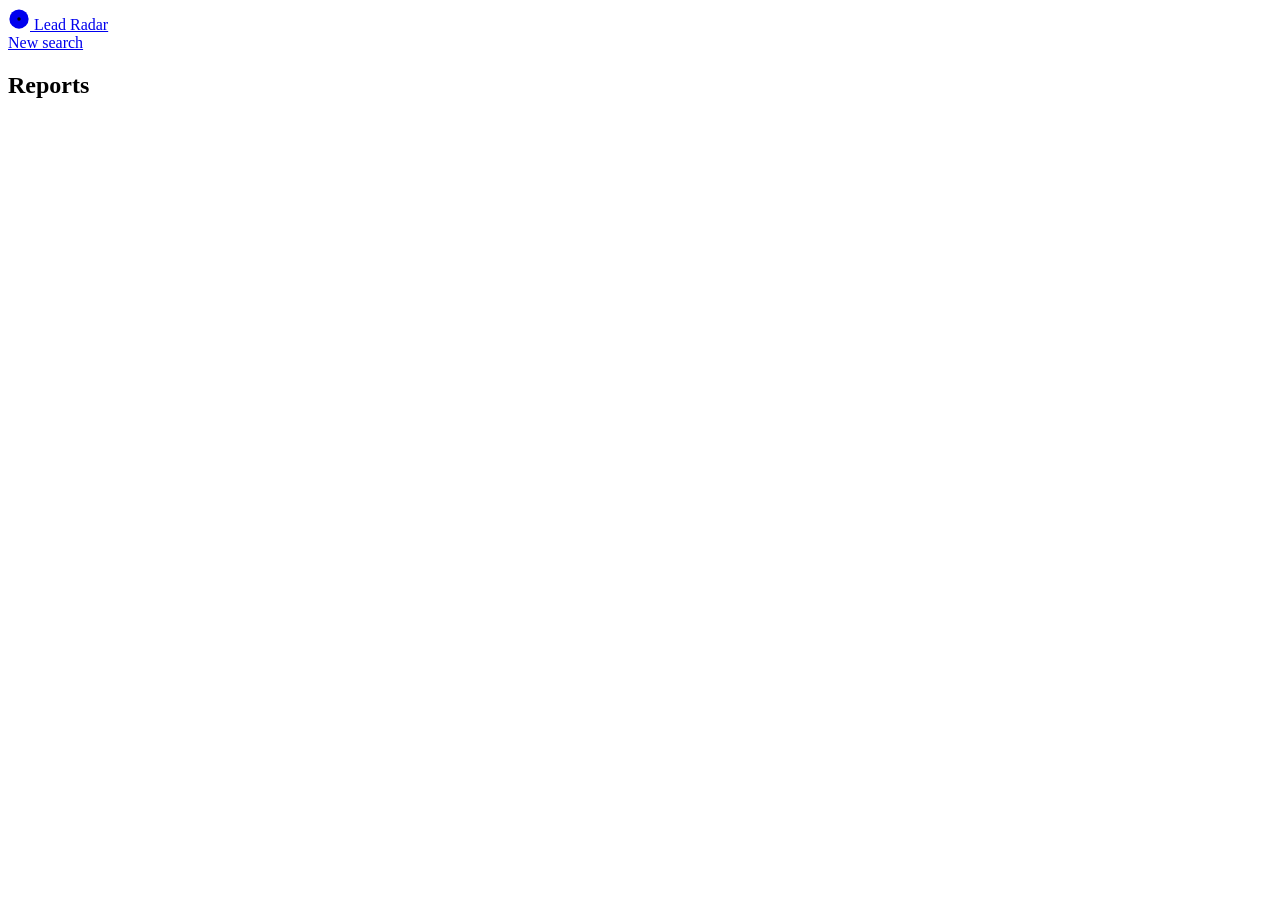
==== src/lead_radar/web/static/index.html @ a2078b6a "feat(web): local web app replacing the Streamlit UI FastAPI JSON API over pipeline and store plus a " ====
<!doctype html>
<html lang="en">
<head>
<meta charset="utf-8">
<meta name="viewport" content="width=device-width, initial-scale=1">
<title>Lead Radar</title>
<link rel="icon" href="data:image/svg+xml,%3Csvg xmlns='http://www.w3.org/2000/svg' viewBox='0 0 32 32'%3E%3Ccircle cx='16' cy='16' r='14' fill='%230f5c4d'/%3E%3Ccircle cx='16' cy='16' r='8' fill='none' stroke='white' stroke-width='2'/%3E%3Ccircle cx='16' cy='16' r='2.5' fill='white'/%3E%3C/svg%3E">
<link rel="stylesheet" href="/static/styles.css">
</head>
<body>
<header class="topbar">
  <a class="brand" href="#/new" aria-label="Lead Radar home">
    <svg width="22" height="22" viewBox="0 0 32 32" aria-hidden="true">
      <circle cx="16" cy="16" r="14" fill="currentColor"/>
      <circle cx="16" cy="16" r="8" fill="none" stroke="var(--surface)" stroke-width="2"/>
      <circle cx="16" cy="16" r="2.5" fill="var(--surface)"/>
    </svg>
    Lead Radar
  </a>
  <div id="account" class="account" aria-live="polite"></div>
</header>

<div class="layout">
  <aside class="sidebar" aria-label="Reports">
    <a class="btn primary block" href="#/new">New search</a>
    <h2 class="sidebar-title">Reports</h2>
    <ul id="history" class="history"></ul>
  </aside>

  <main class="main">
    <div id="toast" class="toast" role="alert" hidden></div>

    <!-- New search -->
    <section id="view-new" class="view" hidden>
      <div class="page-head">
        <h1>New search</h1>
        <p class="muted">Find local businesses on Google Maps and rank who most needs help with missed calls, online booking and review follow-up.</p>
      </div>

      <div id="no-key" class="notice" hidden>
        <strong>No SerpApi key found.</strong>
        Add <code>SERPAPI_API_KEY</code> to the <code>.env</code> file and restart <code>lead-radar web</code> to run live searches.
        Meanwhile you can try the full app on sample data.
        <div class="notice-actions"><button class="btn" id="demo-btn" type="button">Try the demo</button></div>
      </div>

      <form id="search-form" class="card form" novalidate>
        <div class="field">
          <label for="query">Niche</label>
          <input id="query" name="query" list="niches" placeholder="roofing contractor" autocomplete="off" required>
          <datalist id="niches">
            <option value="roofing contractor"><option value="hvac contractor"><option value="plumber">
            <option value="electrician"><option value="garage door repair"><option value="pest control service">
            <option value="landscaper"><option value="water damage restoration service"><option value="locksmith">
          </datalist>
        </div>

        <div class="field">
          <label for="location-input">Locations</label>
          <div class="tags" id="tags">
            <input id="location-input" placeholder="Tampa, FL" autocomplete="off">
          </div>
          <p class="hint">Press Enter after each one. A city with its state, or coordinates such as <code>@27.95,-82.45,12z</code>.</p>
        </div>

        <fieldset class="field">
          <legend>Businesses per location</legend>
          <div class="segmented" id="max-results">
            <label><input type="radio" name="max_results" value="20"><span>20</span></label>
            <label><input type="radio" name="max_results" value="40" checked><span>40</span></label>
            <label><input type="radio" name="max_results" value="60"><span>60</span></label>
            <label><input type="radio" name="max_results" value="100"><span>100</span></label>
          </div>
          <p class="hint">Google Maps returns 20 per page, and each page is one search.</p>
        </fieldset>

        <div class="field">
          <label class="switch">
            <input type="checkbox" id="with-reviews" name="with_reviews">
            <span class="switch-ui" aria-hidden="true"></span>
            <span>
              <span class="switch-label">Analyse latest reviews</span>
              <span class="hint">Finds missed-call complaints, unanswered reviews and falling ratings. One extra search per business.</span>
            </span>
          </label>
          <div class="indent" id="review-limit-row" hidden>
            <label for="review-limit">Only for the top</label>
            <input id="review-limit" name="review_limit" type="number" min="1" max="500" value="20" class="narrow">
            <span class="muted">businesses</span>
          </div>
        </div>

        <details class="advanced">
          <summary>Advanced</summary>
          <label class="check">
            <input type="checkbox" id="use-cache" name="use_cache" checked>
            Reuse saved responses <span class="muted">(free; untick to fetch everything again)</span>
          </label>
        </details>

        <div class="form-actions">
          <button class="btn primary" type="submit" id="estimate-btn">Estimate cost</button>
        </div>
      </form>

      <div id="estimate" class="card estimate" hidden></div>
    </section>

    <!-- Running -->
    <section id="view-job" class="view" hidden>
      <div class="card job">
        <div class="job-head">
          <span class="spinner" aria-hidden="true"></span>
          <div>
            <h1 id="job-title">Searching…</h1>
            <p id="job-message" class="muted">Starting…</p>
          </div>
        </div>
        <div class="progress" role="progressbar" aria-labelledby="job-title" id="job-progress"><div class="bar"></div></div>
        <p class="hint">Results are kept even if you cancel or SerpApi runs out of searches.</p>
        <div class="form-actions"><button class="btn" id="cancel-btn" type="button">Cancel</button></div>
      </div>
    </section>

    <!-- Report -->
    <section id="view-report" class="view report-view" hidden>
      <div class="report-head">
        <div>
          <h1 id="report-title"></h1>
          <p id="report-meta" class="muted"></p>
        </div>
        <div class="report-actions">
          <a class="btn" id="dl-csv" download>Download CSV</a>
          <a class="btn" id="dl-html" download>Download HTML</a>
          <a class="btn ghost" id="open-tab" target="_blank" rel="noopener">Open in new tab</a>
          <button class="btn ghost danger" id="delete-btn" type="button">Delete</button>
        </div>
      </div>
      <div id="report-notice" class="notice" hidden></div>
      <iframe id="report-frame" class="report-frame" title="Report"></iframe>
    </section>

    <section id="view-empty" class="view empty-state" hidden>
      <h1>Report not found</h1>
      <p class="muted">It may have been deleted.</p>
      <a class="btn primary" href="#/new">New search</a>
    </section>
  </main>
</div>

<script src="/static/app.js"></script>
</body>
</html>
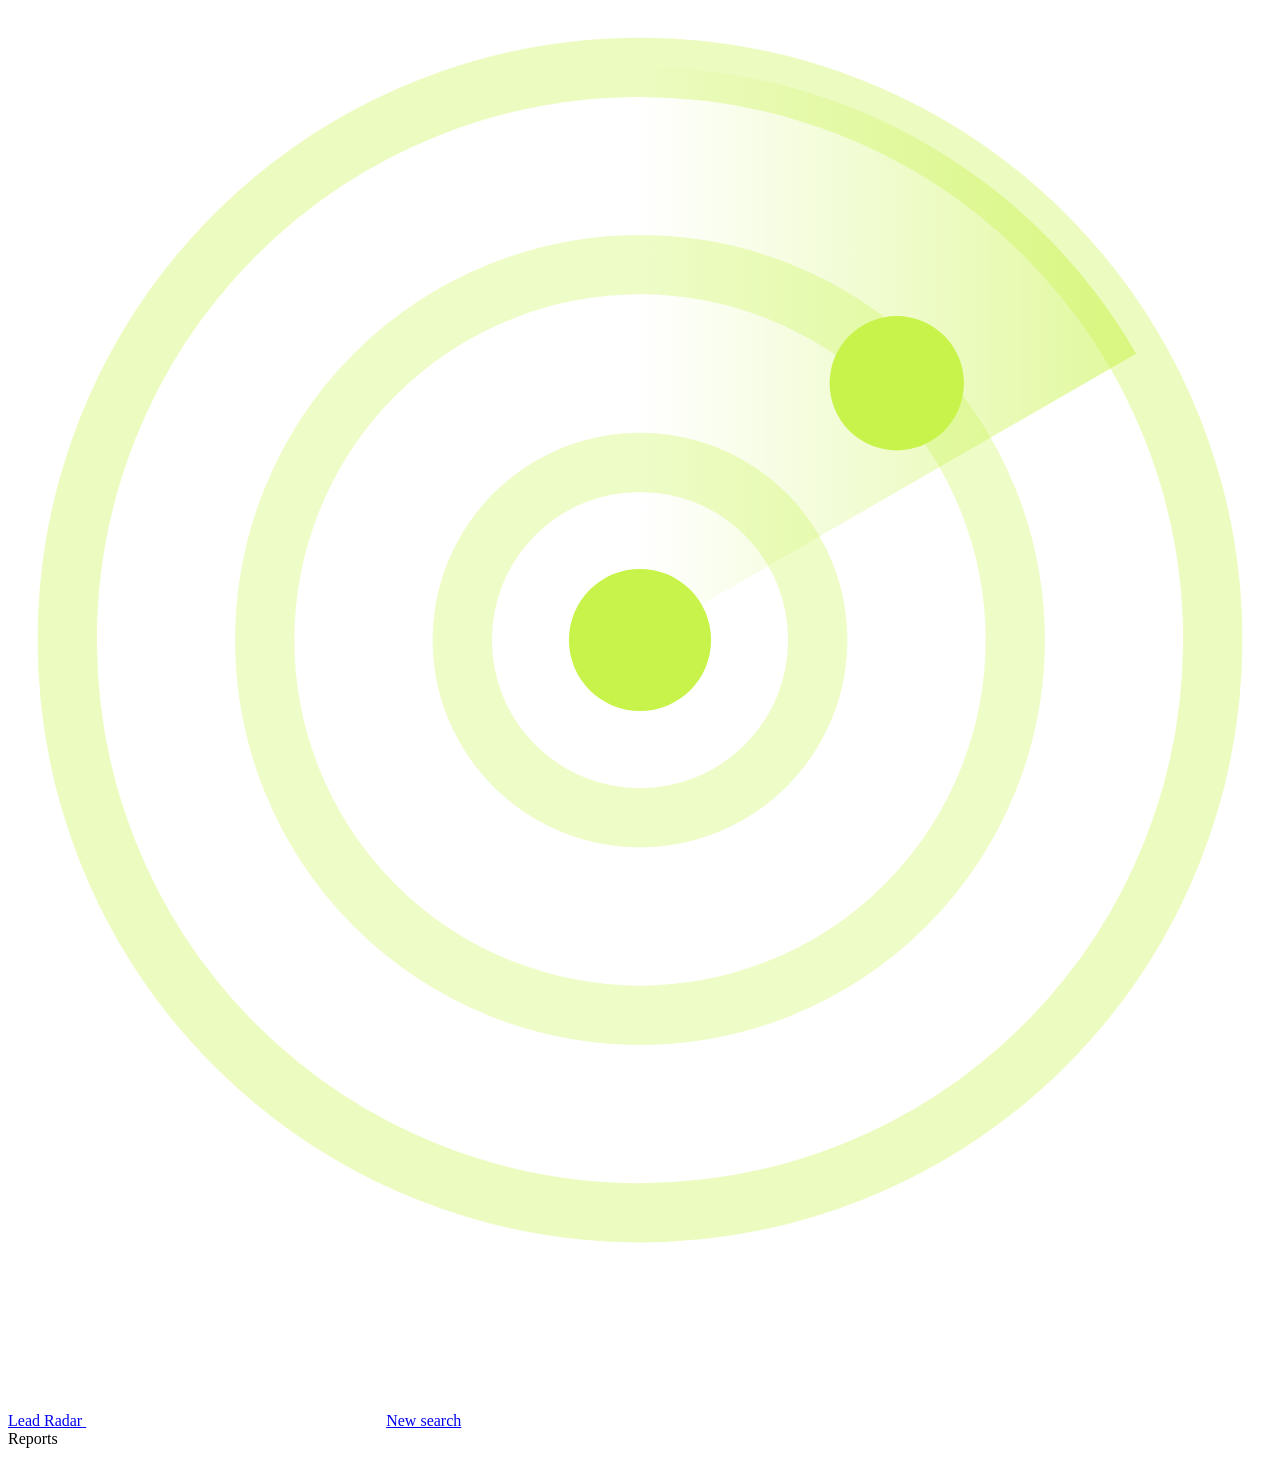
==== commit c99d1b40: "style(web): redesign the web app Dark sidebar with report history and a search balance meter, quick-" ====
--- a/src/lead_radar/web/static/index.html
+++ b/src/lead_radar/web/static/index.html
@@ -4,150 +4,181 @@
 <meta charset="utf-8">
 <meta name="viewport" content="width=device-width, initial-scale=1">
 <title>Lead Radar</title>
-<link rel="icon" href="data:image/svg+xml,%3Csvg xmlns='http://www.w3.org/2000/svg' viewBox='0 0 32 32'%3E%3Ccircle cx='16' cy='16' r='14' fill='%230f5c4d'/%3E%3Ccircle cx='16' cy='16' r='8' fill='none' stroke='white' stroke-width='2'/%3E%3Ccircle cx='16' cy='16' r='2.5' fill='white'/%3E%3C/svg%3E">
+<link rel="icon" href="data:image/svg+xml,%3Csvg xmlns='http://www.w3.org/2000/svg' viewBox='0 0 32 32'%3E%3Crect width='32' height='32' rx='8' fill='%230d1117'/%3E%3Ccircle cx='16' cy='16' r='10' fill='none' stroke='%23c8f34a' stroke-width='2.4'/%3E%3Ccircle cx='16' cy='16' r='5' fill='none' stroke='%23c8f34a' stroke-opacity='.5' stroke-width='2'/%3E%3Ccircle cx='16' cy='16' r='2.2' fill='%23c8f34a'/%3E%3C/svg%3E">
+<link rel="preconnect" href="https://fonts.googleapis.com">
+<link rel="preconnect" href="https://fonts.gstatic.com" crossorigin>
+<link rel="stylesheet" href="https://fonts.googleapis.com/css2?family=Inter:wght@400;500;600;700&family=Space+Grotesk:wght@500;600;700&display=swap">
 <link rel="stylesheet" href="/static/styles.css">
 </head>
 <body>
-<header class="topbar">
-  <a class="brand" href="#/new" aria-label="Lead Radar home">
-    <svg width="22" height="22" viewBox="0 0 32 32" aria-hidden="true">
-      <circle cx="16" cy="16" r="14" fill="currentColor"/>
-      <circle cx="16" cy="16" r="8" fill="none" stroke="var(--surface)" stroke-width="2"/>
-      <circle cx="16" cy="16" r="2.5" fill="var(--surface)"/>
-    </svg>
-    Lead Radar
-  </a>
-  <div id="account" class="account" aria-live="polite"></div>
-</header>
+<svg width="0" height="0" style="position:absolute" aria-hidden="true">
+  <defs>
+    <linearGradient id="sweep-fade" x1="0" y1="0" x2="1" y2="0">
+      <stop offset="0" stop-color="#c8f34a" stop-opacity="0"/>
+      <stop offset="1" stop-color="#c8f34a" stop-opacity=".55"/>
+    </linearGradient>
+  </defs>
+  <symbol id="i-plus" viewBox="0 0 24 24"><path d="M5 12h14M12 5v14"/></symbol>
+  <symbol id="i-pin" viewBox="0 0 24 24"><path d="M20 10c0 6-8 12-8 12s-8-6-8-12a8 8 0 0 1 16 0Z"/><circle cx="12" cy="10" r="3"/></symbol>
+  <symbol id="i-x" viewBox="0 0 24 24"><path d="M18 6 6 18M6 6l12 12"/></symbol>
+  <symbol id="i-message" viewBox="0 0 24 24"><path d="M21 15a2 2 0 0 1-2 2H7l-4 4V5a2 2 0 0 1 2-2h14a2 2 0 0 1 2 2z"/><path d="M8 9h8M8 13h5"/></symbol>
+  <symbol id="i-layers" viewBox="0 0 24 24"><path d="m12 2 10 5-10 5L2 7l10-5z"/><path d="m2 17 10 5 10-5M2 12l10 5 10-5"/></symbol>
+  <symbol id="i-download" viewBox="0 0 24 24"><path d="M21 15v4a2 2 0 0 1-2 2H5a2 2 0 0 1-2-2v-4"/><path d="m7 10 5 5 5-5M12 15V3"/></symbol>
+  <symbol id="i-trash" viewBox="0 0 24 24"><path d="M3 6h18M19 6v14a2 2 0 0 1-2 2H7a2 2 0 0 1-2-2V6M8 6V4a2 2 0 0 1 2-2h4a2 2 0 0 1 2 2v2"/></symbol>
+  <symbol id="i-external" viewBox="0 0 24 24"><path d="M15 3h6v6M10 14 21 3"/><path d="M18 13v6a2 2 0 0 1-2 2H5a2 2 0 0 1-2-2V8a2 2 0 0 1 2-2h6"/></symbol>
+  <symbol id="i-arrow" viewBox="0 0 24 24"><path d="M5 12h14M12 5l7 7-7 7"/></symbol>
+  <symbol id="i-check" viewBox="0 0 24 24"><path d="M20 6 9 17l-5-5"/></symbol>
+  <symbol id="i-alert" viewBox="0 0 24 24"><path d="m21.73 18-8-14a2 2 0 0 0-3.48 0l-8 14A2 2 0 0 0 4 21h16a2 2 0 0 0 1.73-3Z"/><path d="M12 9v4M12 17h.01"/></symbol>
+  <symbol id="i-key" viewBox="0 0 24 24"><circle cx="7.5" cy="15.5" r="5.5"/><path d="m21 2-9.6 9.6M15.5 7.5l3 3L22 7l-3-3"/></symbol>
+  <symbol id="i-play" viewBox="0 0 24 24"><path d="m6 3 14 9-14 9V3z"/></symbol>
+  <symbol id="i-radar" viewBox="0 0 32 32">
+    <circle cx="16" cy="16" r="14.5" fill="none" stroke="#c8f34a" stroke-opacity=".35" stroke-width="1.5"/>
+    <circle cx="16" cy="16" r="9.5" fill="none" stroke="#c8f34a" stroke-opacity=".3" stroke-width="1.5"/>
+    <circle cx="16" cy="16" r="4.5" fill="none" stroke="#c8f34a" stroke-opacity=".3" stroke-width="1.5"/>
+    <g class="sweep"><path d="M16 16 L16 1.5 A14.5 14.5 0 0 1 28.56 8.75 Z" fill="url(#sweep-fade)"/></g>
+    <circle class="blip" cx="22.5" cy="9.5" r="1.7" fill="#c8f34a"/>
+    <circle cx="16" cy="16" r="1.8" fill="#c8f34a"/>
+  </symbol>
+</svg>
 
-<div class="layout">
-  <aside class="sidebar" aria-label="Reports">
-    <a class="btn primary block" href="#/new">New search</a>
-    <h2 class="sidebar-title">Reports</h2>
-    <ul id="history" class="history"></ul>
+<div class="app">
+  <aside class="sidebar" aria-label="Navigation">
+    <a class="brand" href="#/new" aria-label="Lead Radar home">
+      <svg class="brand-mark" viewBox="0 0 32 32" aria-hidden="true"><use href="#i-radar"/></svg>
+      <span>Lead Radar</span>
+    </a>
+
+    <a class="btn go block" href="#/new"><svg class="icon"><use href="#i-plus"/></svg>New search</a>
+
+    <div class="side-label"><span>Reports</span><span id="run-count" class="side-count"></span></div>
+    <nav class="history-wrap"><ul id="history" class="history"></ul></nav>
+
+    <div id="account" class="balance" aria-live="polite"></div>
   </aside>
 
   <main class="main">
-    <div id="toast" class="toast" role="alert" hidden></div>
-
     <!-- New search -->
     <section id="view-new" class="view" hidden>
-      <div class="page-head">
-        <h1>New search</h1>
-        <p class="muted">Find local businesses on Google Maps and rank who most needs help with missed calls, online booking and review follow-up.</p>
+      <header class="page-head">
+        <span class="eyebrow">New search</span>
+        <h1>Find the businesses that are missing calls</h1>
+        <p>Search Google Maps for a niche in any city. Lead Radar ranks every business by how much it would gain from missed-call handling, online booking and review follow-up.</p>
+      </header>
+
+      <div class="search-grid">
+        <form id="search-form" class="card form" novalidate>
+          <div class="field">
+            <label class="label" for="query">Niche</label>
+            <input id="query" name="query" class="input input-lg" placeholder="e.g. roofing contractor" autocomplete="off" required>
+            <div class="quick" id="quick">
+              <button type="button" data-niche="roofing contractor">Roofing</button>
+              <button type="button" data-niche="hvac contractor">HVAC</button>
+              <button type="button" data-niche="plumber">Plumbing</button>
+              <button type="button" data-niche="electrician">Electrical</button>
+              <button type="button" data-niche="garage door repair">Garage doors</button>
+              <button type="button" data-niche="pest control service">Pest control</button>
+            </div>
+          </div>
+
+          <div class="field">
+            <label class="label" for="location-input">Locations</label>
+            <div class="tags input" id="tags">
+              <svg class="icon tags-icon"><use href="#i-pin"/></svg>
+              <input id="location-input" placeholder="Tampa, FL" autocomplete="off">
+            </div>
+            <p class="hint">Press Enter after each city. Coordinates like <code>@27.95,-82.46,12z</code> work too.</p>
+          </div>
+
+          <fieldset class="field">
+            <legend class="label">Businesses per location</legend>
+            <div class="segmented" id="max-results">
+              <label><input type="radio" name="max_results" value="20"><span>20</span></label>
+              <label><input type="radio" name="max_results" value="40" checked><span>40</span></label>
+              <label><input type="radio" name="max_results" value="60"><span>60</span></label>
+              <label><input type="radio" name="max_results" value="100"><span>100</span></label>
+            </div>
+            <p class="hint">Google Maps returns 20 per page, and each page is one search.</p>
+          </fieldset>
+
+          <div class="option" id="reviews-option">
+            <label class="option-main" for="with-reviews">
+              <span class="option-icon"><svg class="icon"><use href="#i-message"/></svg></span>
+              <span class="option-text">
+                <span class="option-title">Analyse latest reviews</span>
+                <span class="option-desc">Finds missed-call complaints, unanswered reviews and falling ratings. One extra search per business.</span>
+              </span>
+              <input type="checkbox" id="with-reviews" name="with_reviews" class="toggle">
+            </label>
+            <div class="option-extra" id="review-limit-row" hidden>
+              <label for="review-limit">Only for the top</label>
+              <input id="review-limit" name="review_limit" type="number" min="1" max="500" value="20" class="input input-num">
+              <span>businesses by score</span>
+            </div>
+          </div>
+
+          <div class="option option-quiet">
+            <label class="option-main" for="use-cache">
+              <span class="option-icon"><svg class="icon"><use href="#i-layers"/></svg></span>
+              <span class="option-text">
+                <span class="option-title">Reuse saved responses</span>
+                <span class="option-desc">Anything fetched before is free. Turn off to fetch everything again.</span>
+              </span>
+              <input type="checkbox" id="use-cache" name="use_cache" class="toggle" checked>
+            </label>
+          </div>
+        </form>
+
+        <aside class="card cost" id="cost" aria-live="polite"></aside>
       </div>
-
-      <div id="no-key" class="notice" hidden>
-        <strong>No SerpApi key found.</strong>
-        Add <code>SERPAPI_API_KEY</code> to the <code>.env</code> file and restart <code>lead-radar web</code> to run live searches.
-        Meanwhile you can try the full app on sample data.
-        <div class="notice-actions"><button class="btn" id="demo-btn" type="button">Try the demo</button></div>
-      </div>
-
-      <form id="search-form" class="card form" novalidate>
-        <div class="field">
-          <label for="query">Niche</label>
-          <input id="query" name="query" list="niches" placeholder="roofing contractor" autocomplete="off" required>
-          <datalist id="niches">
-            <option value="roofing contractor"><option value="hvac contractor"><option value="plumber">
-            <option value="electrician"><option value="garage door repair"><option value="pest control service">
-            <option value="landscaper"><option value="water damage restoration service"><option value="locksmith">
-          </datalist>
-        </div>
-
-        <div class="field">
-          <label for="location-input">Locations</label>
-          <div class="tags" id="tags">
-            <input id="location-input" placeholder="Tampa, FL" autocomplete="off">
-          </div>
-          <p class="hint">Press Enter after each one. A city with its state, or coordinates such as <code>@27.95,-82.45,12z</code>.</p>
-        </div>
-
-        <fieldset class="field">
-          <legend>Businesses per location</legend>
-          <div class="segmented" id="max-results">
-            <label><input type="radio" name="max_results" value="20"><span>20</span></label>
-            <label><input type="radio" name="max_results" value="40" checked><span>40</span></label>
-            <label><input type="radio" name="max_results" value="60"><span>60</span></label>
-            <label><input type="radio" name="max_results" value="100"><span>100</span></label>
-          </div>
-          <p class="hint">Google Maps returns 20 per page, and each page is one search.</p>
-        </fieldset>
-
-        <div class="field">
-          <label class="switch">
-            <input type="checkbox" id="with-reviews" name="with_reviews">
-            <span class="switch-ui" aria-hidden="true"></span>
-            <span>
-              <span class="switch-label">Analyse latest reviews</span>
-              <span class="hint">Finds missed-call complaints, unanswered reviews and falling ratings. One extra search per business.</span>
-            </span>
-          </label>
-          <div class="indent" id="review-limit-row" hidden>
-            <label for="review-limit">Only for the top</label>
-            <input id="review-limit" name="review_limit" type="number" min="1" max="500" value="20" class="narrow">
-            <span class="muted">businesses</span>
-          </div>
-        </div>
-
-        <details class="advanced">
-          <summary>Advanced</summary>
-          <label class="check">
-            <input type="checkbox" id="use-cache" name="use_cache" checked>
-            Reuse saved responses <span class="muted">(free; untick to fetch everything again)</span>
-          </label>
-        </details>
-
-        <div class="form-actions">
-          <button class="btn primary" type="submit" id="estimate-btn">Estimate cost</button>
-        </div>
-      </form>
-
-      <div id="estimate" class="card estimate" hidden></div>
     </section>
 
     <!-- Running -->
-    <section id="view-job" class="view" hidden>
+    <section id="view-job" class="view view-center" hidden>
       <div class="card job">
-        <div class="job-head">
-          <span class="spinner" aria-hidden="true"></span>
-          <div>
-            <h1 id="job-title">Searching…</h1>
-            <p id="job-message" class="muted">Starting…</p>
-          </div>
-        </div>
-        <div class="progress" role="progressbar" aria-labelledby="job-title" id="job-progress"><div class="bar"></div></div>
-        <p class="hint">Results are kept even if you cancel or SerpApi runs out of searches.</p>
-        <div class="form-actions"><button class="btn" id="cancel-btn" type="button">Cancel</button></div>
+        <svg class="radar-big" viewBox="0 0 32 32" aria-hidden="true"><use href="#i-radar"/></svg>
+        <span class="eyebrow" id="job-subject"></span>
+        <h1 id="job-title">Searching…</h1>
+        <p id="job-message" class="job-message">Starting…</p>
+        <ol class="steps" id="job-steps">
+          <li data-step="maps"><span class="step-dot"></span>Google Maps</li>
+          <li data-step="reviews"><span class="step-dot"></span>Reviews</li>
+          <li data-step="scoring"><span class="step-dot"></span>Scoring</li>
+        </ol>
+        <div class="progress" id="job-progress" role="progressbar" aria-labelledby="job-title"><div class="bar"></div></div>
+        <p class="hint">Results are kept even if you cancel or run out of searches.</p>
+        <button class="btn ghost" id="cancel-btn" type="button">Cancel</button>
       </div>
     </section>
 
     <!-- Report -->
-    <section id="view-report" class="view report-view" hidden>
-      <div class="report-head">
-        <div>
+    <section id="view-report" class="view view-wide" hidden>
+      <header class="report-head">
+        <div class="report-title">
+          <span class="eyebrow" id="report-eyebrow">Report</span>
           <h1 id="report-title"></h1>
-          <p id="report-meta" class="muted"></p>
+          <div class="loc-chips" id="report-locs"></div>
         </div>
         <div class="report-actions">
-          <a class="btn" id="dl-csv" download>Download CSV</a>
-          <a class="btn" id="dl-html" download>Download HTML</a>
-          <a class="btn ghost" id="open-tab" target="_blank" rel="noopener">Open in new tab</a>
-          <button class="btn ghost danger" id="delete-btn" type="button">Delete</button>
+          <a class="btn primary" id="dl-csv" download><svg class="icon"><use href="#i-download"/></svg>CSV</a>
+          <a class="btn" id="dl-html" download><svg class="icon"><use href="#i-download"/></svg>HTML report</a>
+          <a class="btn icon-btn" id="open-tab" target="_blank" rel="noopener" title="Open in a new tab" aria-label="Open in a new tab"><svg class="icon"><use href="#i-external"/></svg></a>
+          <button class="btn icon-btn danger" id="delete-btn" type="button" title="Delete report" aria-label="Delete report"><svg class="icon"><use href="#i-trash"/></svg></button>
         </div>
-      </div>
-      <div id="report-notice" class="notice" hidden></div>
-      <iframe id="report-frame" class="report-frame" title="Report"></iframe>
+      </header>
+      <iframe id="report-frame" class="report-frame" title="Report" scrolling="no"></iframe>
     </section>
 
-    <section id="view-empty" class="view empty-state" hidden>
-      <h1>Report not found</h1>
-      <p class="muted">It may have been deleted.</p>
-      <a class="btn primary" href="#/new">New search</a>
+    <section id="view-empty" class="view view-center" hidden>
+      <div class="card job">
+        <h1>Report not found</h1>
+        <p class="job-message">It may have been deleted.</p>
+        <a class="btn primary" href="#/new">New search</a>
+      </div>
     </section>
   </main>
 </div>
 
+<div id="toast" class="toast" role="alert" hidden></div>
 <script src="/static/app.js"></script>
 </body>
 </html>
